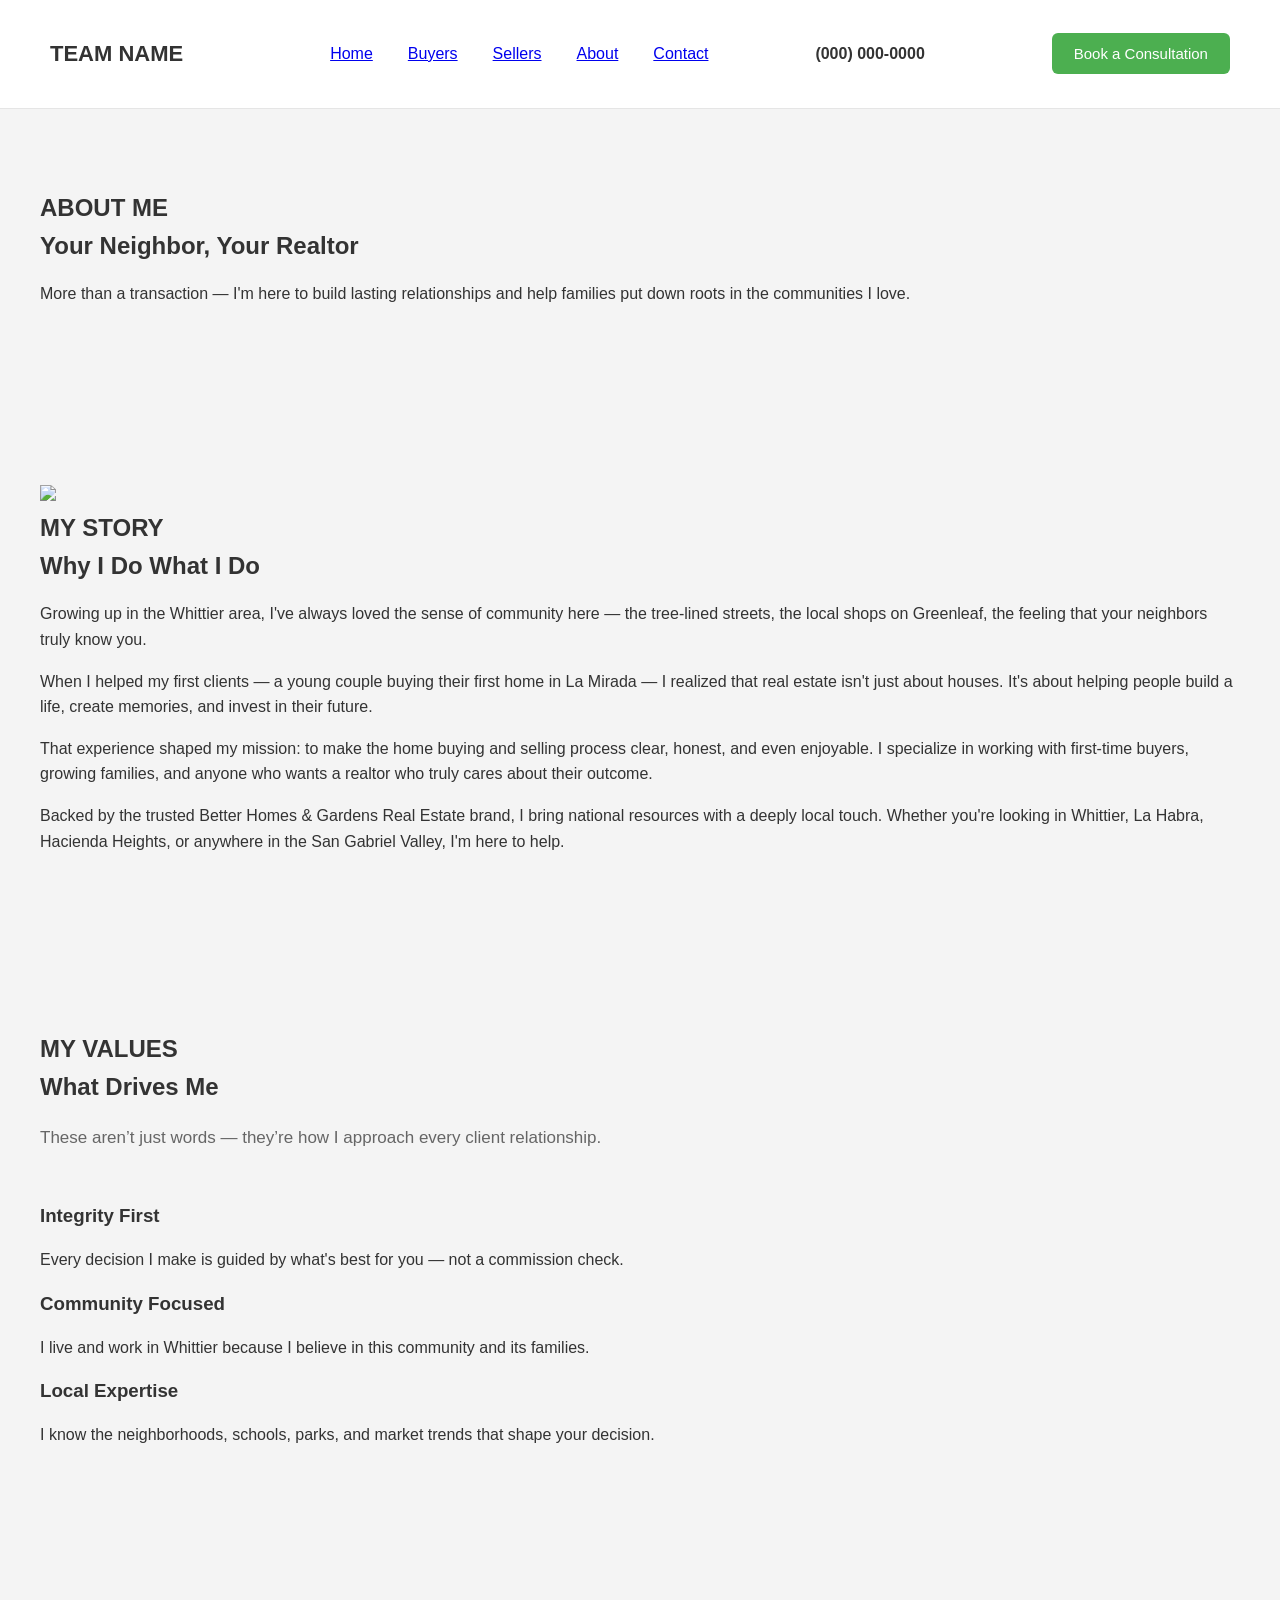
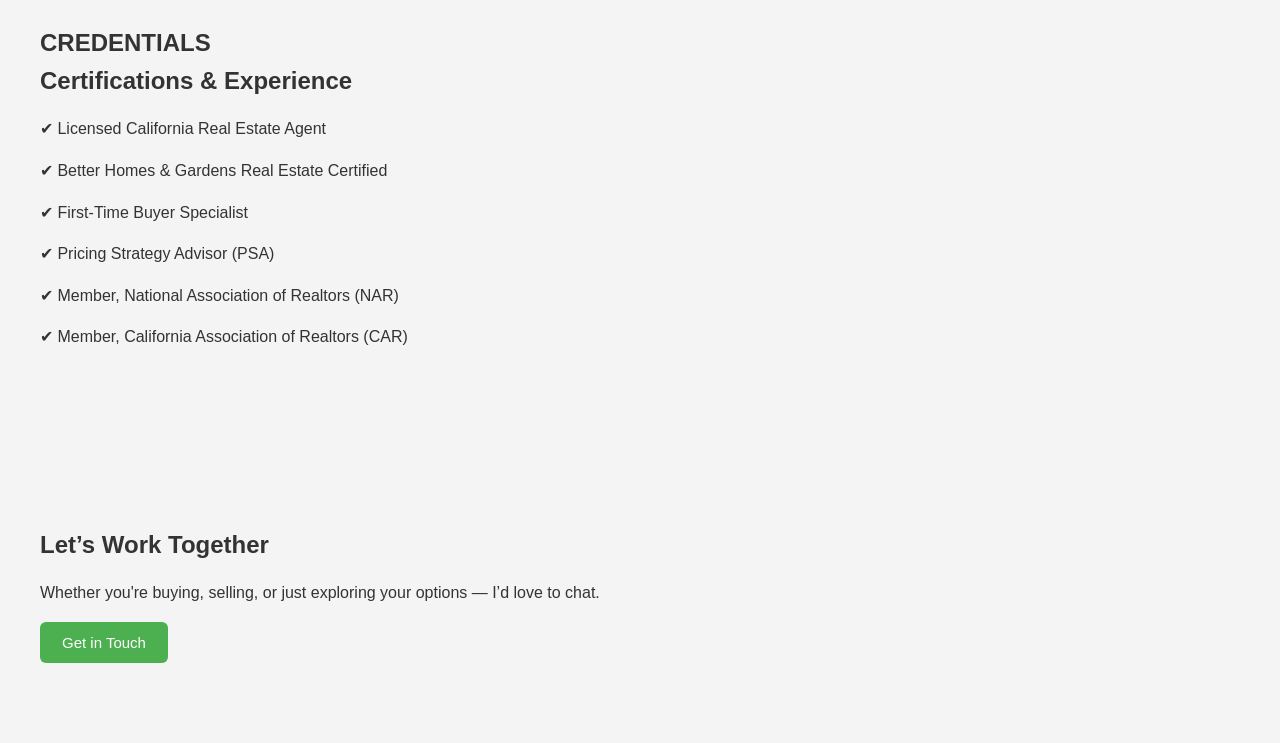
==== about.html @ 3af83392 "Create about.html" ====
<!DOCTYPE html>
<html lang="en">
<head>
    <meta charset="UTF-8">
    <meta name="viewport" content="width=device-width, initial-scale=1.0">
    <title>About Me</title>
    <link rel="stylesheet" href="style.css">
</head>

<body>

    <!-- NAVBAR -->
    <nav class="navbar">
        <div class="logo">TEAM NAME</div>
        <ul class="nav-links">
            <li><a href="index.html">Home</a></li>
            <li><a href="buyers.html">Buyers</a></li>
            <li><a href="sellers.html">Sellers</a></li>
            <li class="active"><a href="about.html">About</a></li>
            <li><a href="contact.html">Contact</a></li>
        </ul>
        <div class="nav-contact">(000) 000-0000</div>
        <button class="btn">Book a Consultation</button>
    </nav>

    <!-- ABOUT HERO -->
    <section class="about-hero">
        <h2>ABOUT ME</h2>
        <h1>Your Neighbor, Your Realtor</h1>
        <p>More than a transaction — I'm here to build lasting relationships and help families put down roots in the communities I love.</p>
    </section>

    <!-- MY STORY -->
    <section class="my-story">
        <div class="story-grid">
            <img src="YOUR-PHOTO.jpg" class="story-photo">

            <div>
                <h2>MY STORY</h2>
                <h1>Why I Do What I Do</h1>
                <p>Growing up in the Whittier area, I've always loved the sense of community here — the tree-lined streets, the local shops on Greenleaf, the feeling that your neighbors truly know you.</p>
                <p>When I helped my first clients — a young couple buying their first home in La Mirada — I realized that real estate isn't just about houses. It's about helping people build a life, create memories, and invest in their future.</p>
                <p>That experience shaped my mission: to make the home buying and selling process clear, honest, and even enjoyable. I specialize in working with first-time buyers, growing families, and anyone who wants a realtor who truly cares about their outcome.</p>
                <p>Backed by the trusted Better Homes & Gardens Real Estate brand, I bring national resources with a deeply local touch. Whether you're looking in Whittier, La Habra, Hacienda Heights, or anywhere in the San Gabriel Valley, I'm here to help.</p>
            </div>
        </div>
    </section>

    <!-- MY VALUES -->
    <section class="my-values">
        <h2>MY VALUES</h2>
        <h1>What Drives Me</h1>
        <p class="subtitle">These aren’t just words — they’re how I approach every client relationship.</p>

        <div class="values-grid">
            <div class="value-card">
                <h3>Integrity First</h3>
                <p>Every decision I make is guided by what's best for you — not a commission check.</p>
            </div>

            <div class="value-card">
                <h3>Community Focused</h3>
                <p>I live and work in Whittier because I believe in this community and its families.</p>
            </div>

            <div class="value-card">
                <h3>Local Expertise</h3>
                <p>I know the neighborhoods, schools, parks, and market trends that shape your decision.</p>
            </div>
        </div>
    </section>

    <!-- CREDENTIALS -->
    <section class="credentials">
        <h2>CREDENTIALS</h2>
        <h1>Certifications & Experience</h1>

        <div class="cred-grid">
            <p>✔ Licensed California Real Estate Agent</p>
            <p>✔ Better Homes & Gardens Real Estate Certified</p>
            <p>✔ First-Time Buyer Specialist</p>
            <p>✔ Pricing Strategy Advisor (PSA)</p>
            <p>✔ Member, National Association of Realtors (NAR)</p>
            <p>✔ Member, California Association of Realtors (CAR)</p>
        </div>
    </section>

    <!-- CTA -->
    <section class="cta-section">
        <h1>Let’s Work Together</h1>
        <p>Whether you're buying, selling, or just exploring your options — I’d love to chat.</p>
        <button class="btn">Get in Touch</button>
    </section>

</body>
</html>
---- style.css ----
/* GLOBAL */
body {
    margin: 0;
    font-family: 'Segoe UI', Arial, sans-serif;
    background: #f4f4f4;
    color: #333;
    line-height: 1.6;
}

h1, h2, h3, h4 {
    margin: 0;
    font-weight: 600;
}

section {
    padding: 80px 40px;
}

/* NAVBAR */
.navbar {
    display: flex;
    justify-content: space-between;
    align-items: center;
    padding: 25px 50px;
    background: white;
    border-bottom: 1px solid #e5e5e5;
    position: sticky;
    top: 0;
    z-index: 100;
}

.logo {
    font-size: 22px;
    font-weight: bold;
}

.nav-links {
    display: flex;
    gap: 35px;
    list-style: none;
    font-size: 16px;
}

.nav-links li {
    cursor: pointer;
    transition: 0.2s;
}

.nav-links li:hover {
    color: #4CAF50;
}

.nav-contact {
    font-weight: bold;
    margin-right: 20px;
}

.btn {
    background: #4CAF50;
    color: white;
    padding: 12px 22px;
    border: none;
    border-radius: 6px;
    cursor: pointer;
    font-size: 15px;
    transition: 0.2s;
}

.btn:hover {
    background: #43a047;
}

.hero {
    background: url('https://images.unsplash.com/photo-1560185127-6ed189bf02f4?auto=format&fit=crop&w=1600&q=80') center/cover no-repeat;
    color: white;
    padding: 180px 40px 120px 40px;
    text-align: center;
    position: relative;
}

.hero::before {
    content: "";
    position: absolute;
    top: 0;
    left: 0;
    width: 100%;
    height: 100%;
    background: rgba(0,0,0,0.55);
}

.hero-content {
    position: relative;
    z-index: 2;
    max-width: 900px;
    margin: 0 auto;
}

.hero h1 {
    font-size: 48px;
    margin-bottom: 10px;
    font-weight: 700;
}

.hero h2 {
    font-size: 28px;
    margin-bottom: 15px;
    font-weight: 500;
}

.hero p {
    font-size: 18px;
    margin-bottom: 30px;
    color: #eaeaea;
}

.hero-buttons {
    display: flex;
    justify-content: center;
    gap: 20px;
    margin-bottom: 50px;
}

.btn-outline {
    background: transparent;
    border: 2px solid white;
    color: white;
    padding: 12px 22px;
    border-radius: 6px;
    cursor: pointer;
    font-size: 15px;
    transition: 0.2s;
}

.btn-outline:hover {
    background: white;
    color: #333;
}

.hero-stats {
    display: flex;
    justify-content: center;
    gap: 60px;
}

.stat h3 {
    font-size: 32px;
    margin-bottom: 5px;
}

.stat p {
    font-size: 15px;
    color: #ddd;
}


/* WHY CHOOSE ME */
.why {
    background: white;
    text-align: center;
}

.why h2 {
    color: #4CAF50;
    font-size: 18px;
    letter-spacing: 2px;
    margin-bottom: 10px;
}

.why h3 {
    font-size: 34px;
    margin-bottom: 15px;
}

.subtitle {
    color: #666;
    margin-bottom: 50px;
    font-size: 17px;
}

.why-grid {
    display: grid;
    grid-template-columns: repeat(3, 1fr);
    gap: 35px;
}

.why-card {
    background: #fafafa;
    padding: 30px;
    border-radius: 12px;
    text-align: left;
    box-shadow: 0 4px 12px rgba(0,0,0,0.08);
    border: 1px solid #eaeaea;
}

.why-card h4 {
    margin-bottom: 10px;
    font-size: 20px;
}

/* LISTINGS */
.listings {
    text-align: center;
}

.listing-grid {
    display: grid;
    grid-template-columns: repeat(3, 1fr);
    gap: 35px;
}

.listing-card {
    background: white;
    padding: 20px;
    border-radius: 14px;
    box-shadow: 0 4px 12px rgba(0,0,0,0.08);
    border: 1px solid #eaeaea;
}

.listing-card img {
    width: 100%;
    border-radius: 12px;
    margin-bottom: 15px;
}

.tag {
    background: #4CAF50;
    color: white;
    padding: 6px 14px;
    border-radius: 20px;
    font-size: 13px;
    display: inline-block;
    margin-bottom: 12px;
}

/* TESTIMONIALS */
.testimonials {
    padding: 80px 40px;
    background: url('https://images.unsplash.com/photo-1501183638710-841dd1904471?auto=format&fit=crop&w=1600&q=80') center/cover no-repeat;
    color: white;
    text-align: center;
    position: relative;
}

.testimonials::before {
    content: "";
    position: absolute;
    top: 0;
    left: 0;
    width: 100%;
    height: 100%;
    background: rgba(0,0,0,0.7);
}

.testimonial-grid, .testimonials h2, .testimonials p {
    position: relative;
    z-index: 2;
}


.testimonial-grid {
    display: grid;
    grid-template-columns: repeat(3, 1fr);
    gap: 35px;
}

.testimonial-card {
    background: #2b2b2b;
    padding: 30px;
    border-radius: 12px;
    text-align: left;
    box-shadow: 0 4px 12px rgba(0,0,0,0.3);
    border: 1px solid #333;
}

/* FOOTER */
footer {
    background: #111;
    color: white;
    padding: 60px 40px;
}

.footer-grid {
    display: grid;
    grid-template-columns: repeat(4, 1fr);
    gap: 35px;
}

footer h4 {
    margin-bottom: 12px;
}

footer p {
    margin: 6px 0;
    color: #ccc;
}

footer .copyright {
    text-align: center;
    margin-top: 40px;
    color: #777;
}
/* BUYERS HERO */
.buyers-hero {
    background: #4CAF50;
    color: white;
    padding: 120px 40px;
    text-align: center;
}

.buyers-hero h2 {
    letter-spacing: 2px;
    font-size: 18px;
    margin-bottom: 10px;
}

.buyers-hero h1 {
    font-size: 36px;
    margin-bottom: 15px;
}

.buyers-hero p {
    max-width: 700px;
    margin: 0 auto;
    font-size: 18px;
}

/* PROCESS */
.buyers-process {
    background: white;
    text-align: center;
}

.process-grid {
    display: grid;
    grid-template-columns: repeat(2, 1fr);
    gap: 25px;
    margin-top: 40px;
}

.process-card {
    background: #fafafa;
    padding: 25px;
    border-radius: 12px;
    text-align: left;
    box-shadow: 0 4px 12px rgba(0,0,0,0.08);
}

/* LOAN PROGRAMS */
.loan-programs {
    background: #f4f4f4;
    text-align: center;
}

.loan-grid {
    display: grid;
    grid-template-columns: repeat(3, 1fr);
    gap: 25px;
    margin-top: 40px;
}

.loan-card {
    background: white;
    padding: 25px;
    border-radius: 12px;
    box-shadow: 0 4px 12px rgba(0,0,0,0.08);
    text-align: left;
}

/* DTI SECTION */
.dti-section {
    background: white;
    text-align: center;
}

.dti-grid {
    display: grid;
    grid-template-columns: repeat(2, 1fr);
    gap: 25px;
    margin-top: 40px;
}

.dti-card {
    background: #fafafa;
    padding: 25px;
    border-radius: 12px;
    box-shadow: 0 4px 12px rgba(0,0,0,0.08);
    text-align: left;
}
/* SELLERS HERO */
.sellers-hero {
    background: #4CAF50;
    color: white;
    padding: 120px 40px;
    text-align: center;
}

.sellers-hero h2 {
    letter-spacing: 2px;
    font-size: 18px;
    margin-bottom: 10px;
}

.sellers-hero h1 {
    font-size: 36px;
    margin-bottom: 15px;
}

.sellers-hero p {
    max-width: 700px;
    margin: 0 auto;
    font-size: 18px;
}

/* SELLING PROCESS */
.selling-process {
    background: white;
    text-align: center;
}

.selling-process .process-grid {
    display: grid;
    grid-template-columns: repeat(2, 1fr);
    gap: 25px;
    margin-top: 40px;
}

.selling-process .process-card {
    background: #fafafa;
    padding: 25px;
    border-radius: 12px;
    text-align: left;
    box-shadow: 0 4px 12px rgba(0,0,0,0.08);
}

/* HOME VALUE */
.home-value {
    background: #f4f4f4;
    text-align: center;
    padding: 100px 40px;
}

.home-value h2 {
    letter-spacing: 2px;
    font-size: 18px;
    margin-bottom: 10px;
}

.home-value h1 {
    font-size: 32px;
    margin-bottom: 15px;
}

.home-value p {
    max-width: 700px;
    margin: 0 auto 30px auto;
    font-size: 18px;
}
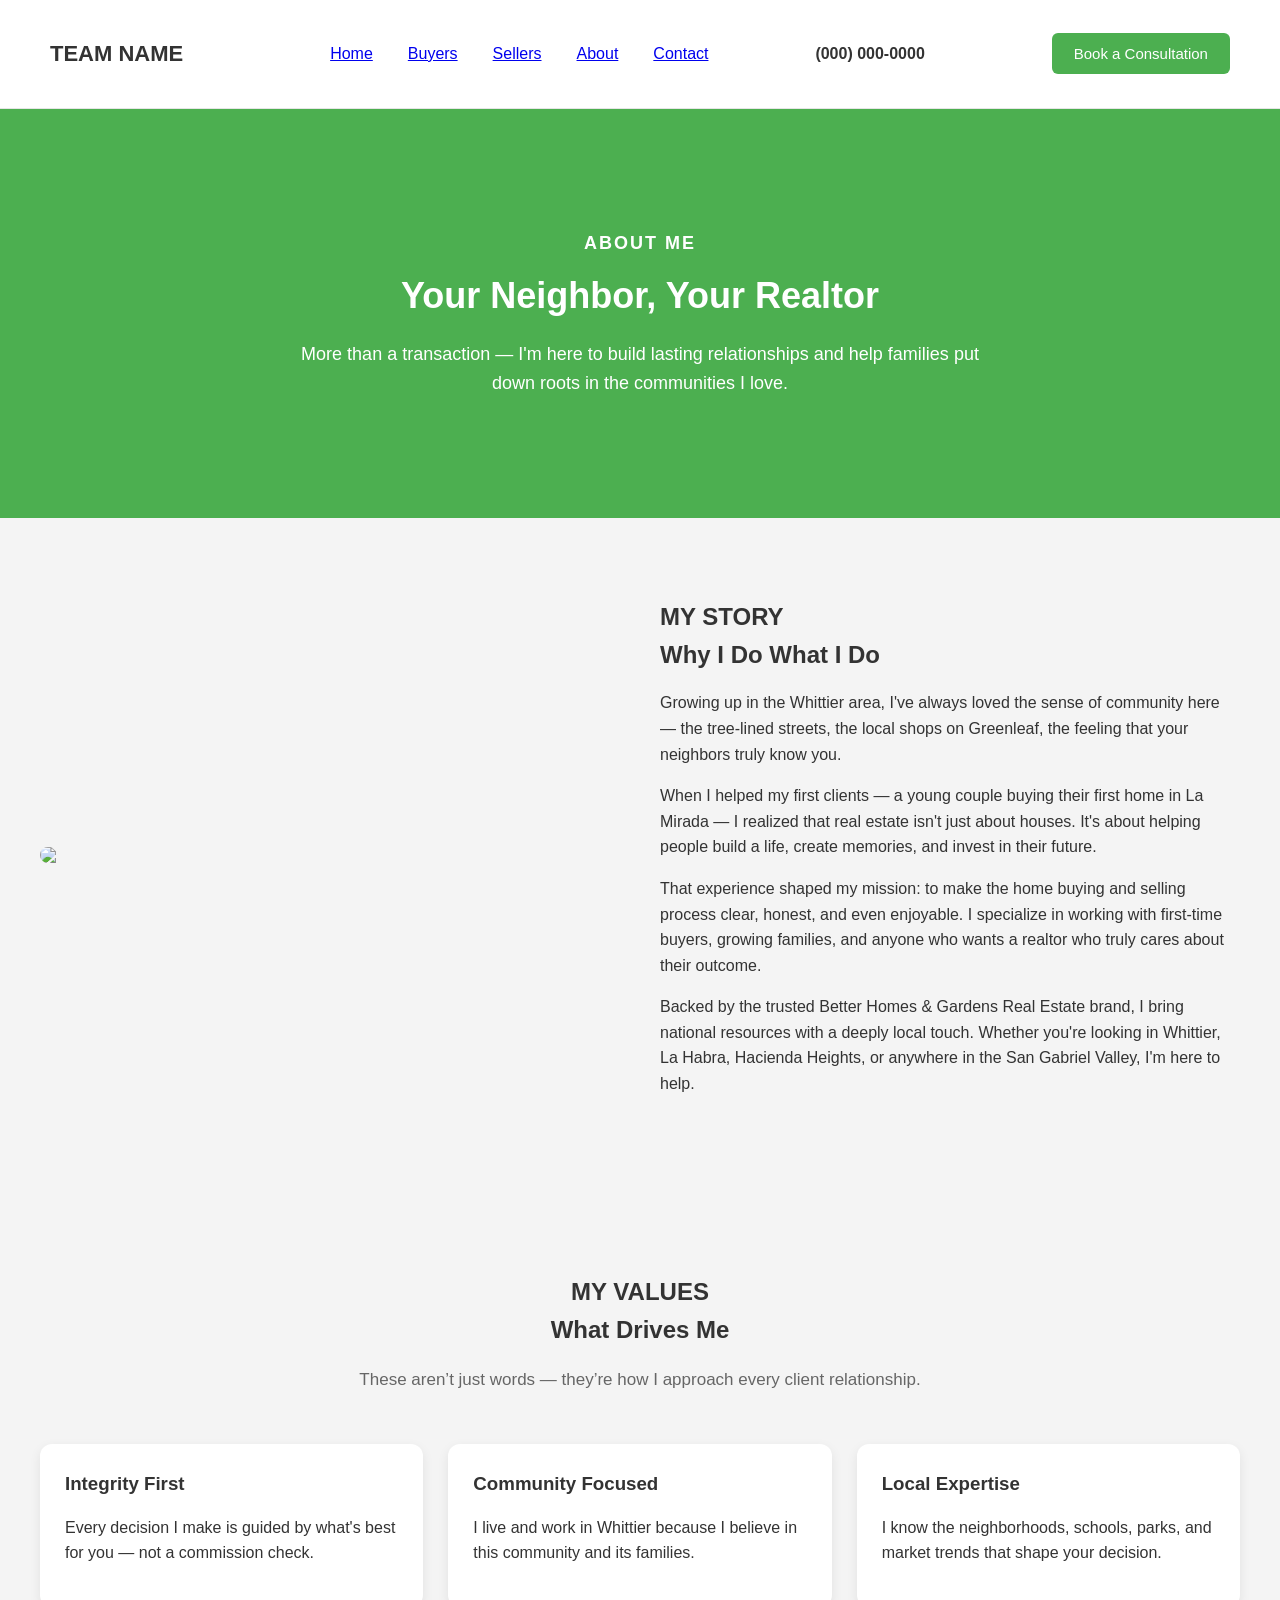
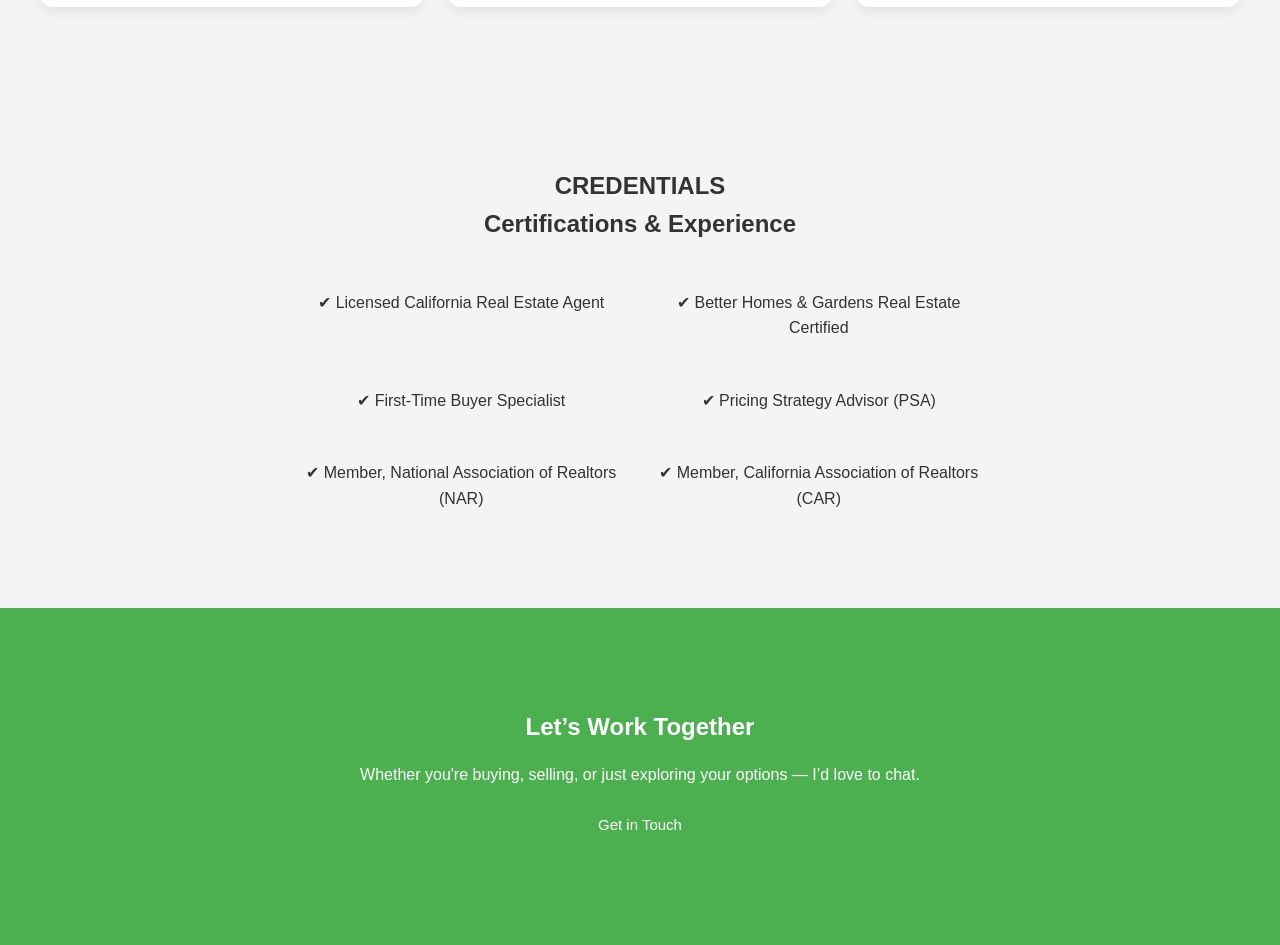
==== commit cb9d9818: "Update about.html" ====
--- a/about.html
+++ b/about.html
@@ -5,6 +5,7 @@
     <meta name="viewport" content="width=device-width, initial-scale=1.0">
     <title>About Me</title>
     <link rel="stylesheet" href="style.css">
+    <link rel="stylesheet" href="mobile.css">
 </head>
 
 <body>
--- a/style.css
+++ b/style.css
@@ -455,3 +455,193 @@
     margin: 0 auto 30px auto;
     font-size: 18px;
 }
+/* ABOUT HERO */
+.about-hero {
+    background: #4CAF50;
+    color: white;
+    padding: 120px 40px;
+    text-align: center;
+}
+
+.about-hero h2 {
+    letter-spacing: 2px;
+    font-size: 18px;
+    margin-bottom: 10px;
+}
+
+.about-hero h1 {
+    font-size: 36px;
+    margin-bottom: 15px;
+}
+
+.about-hero p {
+    max-width: 700px;
+    margin: 0 auto;
+    font-size: 18px;
+}
+
+/* MY STORY */
+.my-story {
+    padding: 80px 40px;
+}
+
+.story-grid {
+    display: grid;
+    grid-template-columns: 1fr 1fr;
+    gap: 40px;
+    align-items: center;
+}
+
+.story-photo {
+    width: 100%;
+    border-radius: 12px;
+}
+
+/* MY VALUES */
+.my-values {
+    background: #f4f4f4;
+    text-align: center;
+    padding: 80px 40px;
+}
+
+.values-grid {
+    display: grid;
+    grid-template-columns: repeat(3, 1fr);
+    gap: 25px;
+    margin-top: 40px;
+}
+
+.value-card {
+    background: white;
+    padding: 25px;
+    border-radius: 12px;
+    box-shadow: 0 4px 12px rgba(0,0,0,0.08);
+    text-align: left;
+}
+
+/* CREDENTIALS */
+.credentials {
+    padding: 80px 40px;
+    text-align: center;
+}
+
+.cred-grid {
+    display: grid;
+    grid-template-columns: repeat(2, 1fr);
+    gap: 15px;
+    margin-top: 30px;
+    max-width: 700px;
+    margin-left: auto;
+    margin-right: auto;
+}
+
+/* CTA */
+.cta-section {
+    background: #4CAF50;
+    color: white;
+    text-align: center;
+    padding: 100px 40px;
+}
+/* CONTACT HERO */
+.contact-hero {
+    background: #4CAF50;
+    color: white;
+    padding: 120px 40px;
+    text-align: center;
+}
+
+.contact-hero h2 {
+    letter-spacing: 2px;
+    font-size: 18px;
+    margin-bottom: 10px;
+}
+
+.contact-hero h1 {
+    font-size: 36px;
+    margin-bottom: 15px;
+}
+
+.contact-hero p {
+    max-width: 700px;
+    margin: 0 auto;
+    font-size: 18px;
+}
+
+/* CONTACT GRID */
+.contact-grid-section {
+    padding: 80px 40px;
+}
+
+.contact-grid {
+    display: grid;
+    grid-template-columns: 2fr 1fr;
+    gap: 40px;
+}
+
+/* FORM */
+.contact-form h2 {
+    color: #4CAF50;
+    font-size: 18px;
+    letter-spacing: 2px;
+}
+
+.contact-form h1 {
+    font-size: 28px;
+    margin-bottom: 20px;
+}
+
+.contact-form form {
+    display: flex;
+    flex-direction: column;
+    gap: 15px;
+}
+
+.contact-form input,
+.contact-form select,
+.contact-form textarea {
+    padding: 12px;
+    border-radius: 6px;
+    border: 1px solid #ccc;
+    font-size: 16px;
+}
+
+.contact-form textarea {
+    height: 120px;
+}
+
+/* CONTACT INFO */
+.contact-info h2 {
+    color: #4CAF50;
+    font-size: 18px;
+    letter-spacing: 2px;
+}
+
+.contact-info h1 {
+    font-size: 28px;
+    margin-bottom: 20px;
+}
+
+.contact-info p {
+    margin: 10px 0;
+    font-size: 16px;
+}
+
+/* SCHEDULE BOX */
+.schedule-box {
+    background: #fafafa;
+    padding: 25px;
+    border-radius: 12px;
+    margin-top: 30px;
+    box-shadow: 0 4px 12px rgba(0,0,0,0.08);
+}
+
+.schedule-box h3 {
+    margin-bottom: 10px;
+}
+
+/* MOBILE */
+@media (max-width: 768px) {
+    .contact-grid {
+        grid-template-columns: 1fr;
+    }
+}
--- a/mobile.css
+++ b/mobile.css
@@ -0,0 +1,85 @@
+/* MOBILE RESPONSIVE */
+@media (max-width: 768px) {
+
+    /* NAVBAR */
+    .navbar {
+        flex-direction: column;
+        gap: 15px;
+        padding: 20px;
+        text-align: center;
+    }
+
+    .nav-links {
+        flex-wrap: wrap;
+        justify-content: center;
+        gap: 15px;
+    }
+
+    /* HERO */
+    .hero {
+        padding: 120px 20px 80px 20px;
+        background-position: center;
+    }
+
+    .hero h1 {
+        font-size: 32px;
+    }
+
+    .hero h2 {
+        font-size: 20px;
+    }
+
+    .hero p {
+        font-size: 16px;
+    }
+
+    .hero-buttons {
+        flex-direction: column;
+        gap: 15px;
+    }
+
+    .btn, .btn-outline {
+        width: 100%;
+        max-width: 280px;
+        margin: 0 auto;
+    }
+
+    .hero-stats {
+        flex-direction: column;
+        gap: 25px;
+        margin-top: 40px;
+    }
+
+    .stat h3 {
+        font-size: 26px;
+    }
+
+    /* LISTINGS */
+    .listing-grid {
+        grid-template-columns: 1fr;
+    }
+
+    /* WHY CHOOSE ME */
+    .why-grid {
+        grid-template-columns: 1fr;
+    }
+
+    /* TESTIMONIALS */
+    .testimonial-grid {
+        grid-template-columns: 1fr;
+    }
+
+    /* BUYERS PAGE */
+    .process-grid {
+        grid-template-columns: 1fr;
+    }
+
+    .loan-grid {
+        grid-template-columns: 1fr;
+    }
+
+    .dti-grid {
+        grid-template-columns: 1fr;
+    }
+}
+
